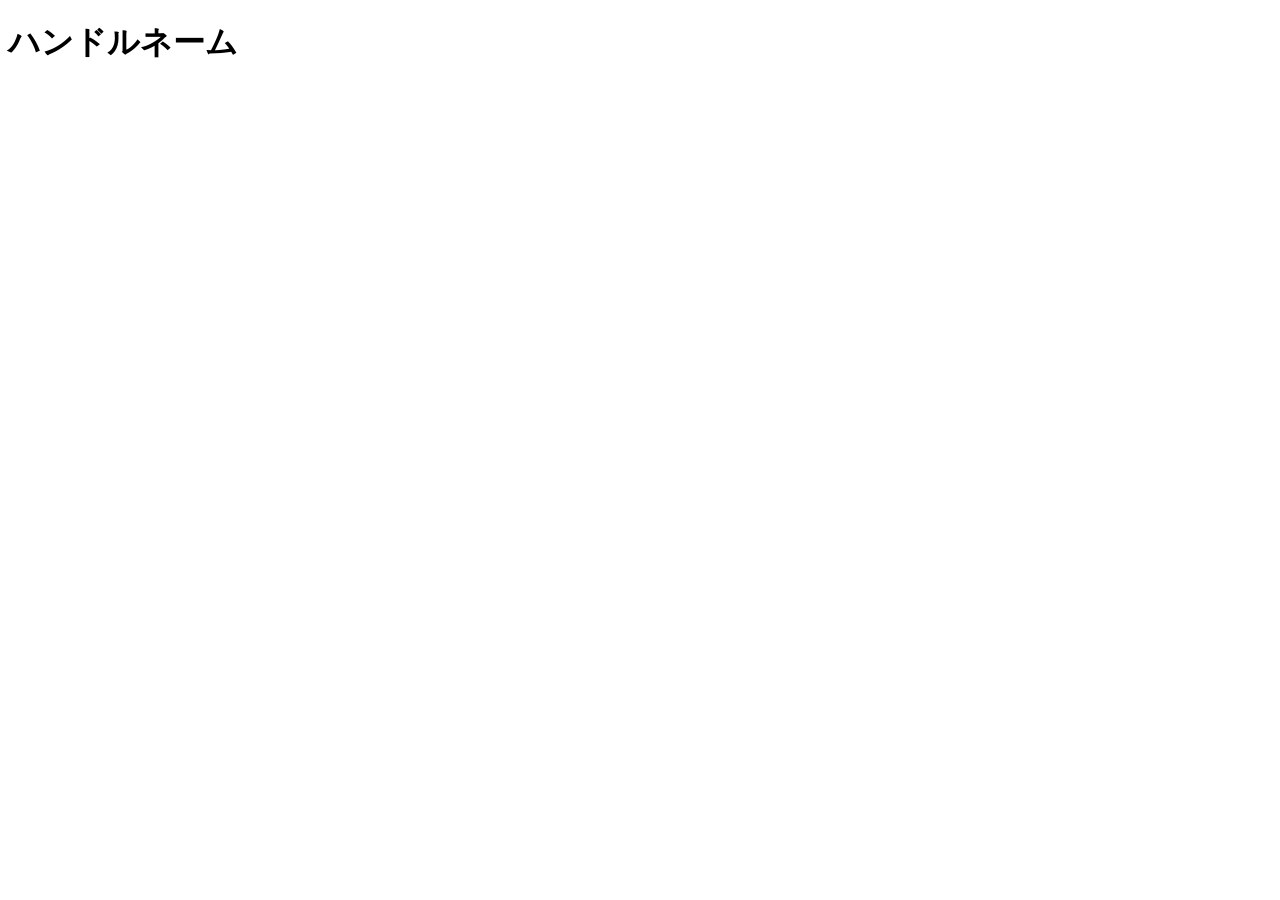
==== index.html @ 34ace8e6 "HTMLのひな形を作成" ====
<!DOCTYPE html>
<html lang="ja">
  <head>
    <meta charset="utf-8">
    <meta name="viewport" content="width=device-width, initial-scale=1">
    <title>ハンドルネームのポートフォリオ</title>
  </head>
  <body>
    <h1>ハンドルネーム</h1>
  </body>
</html>
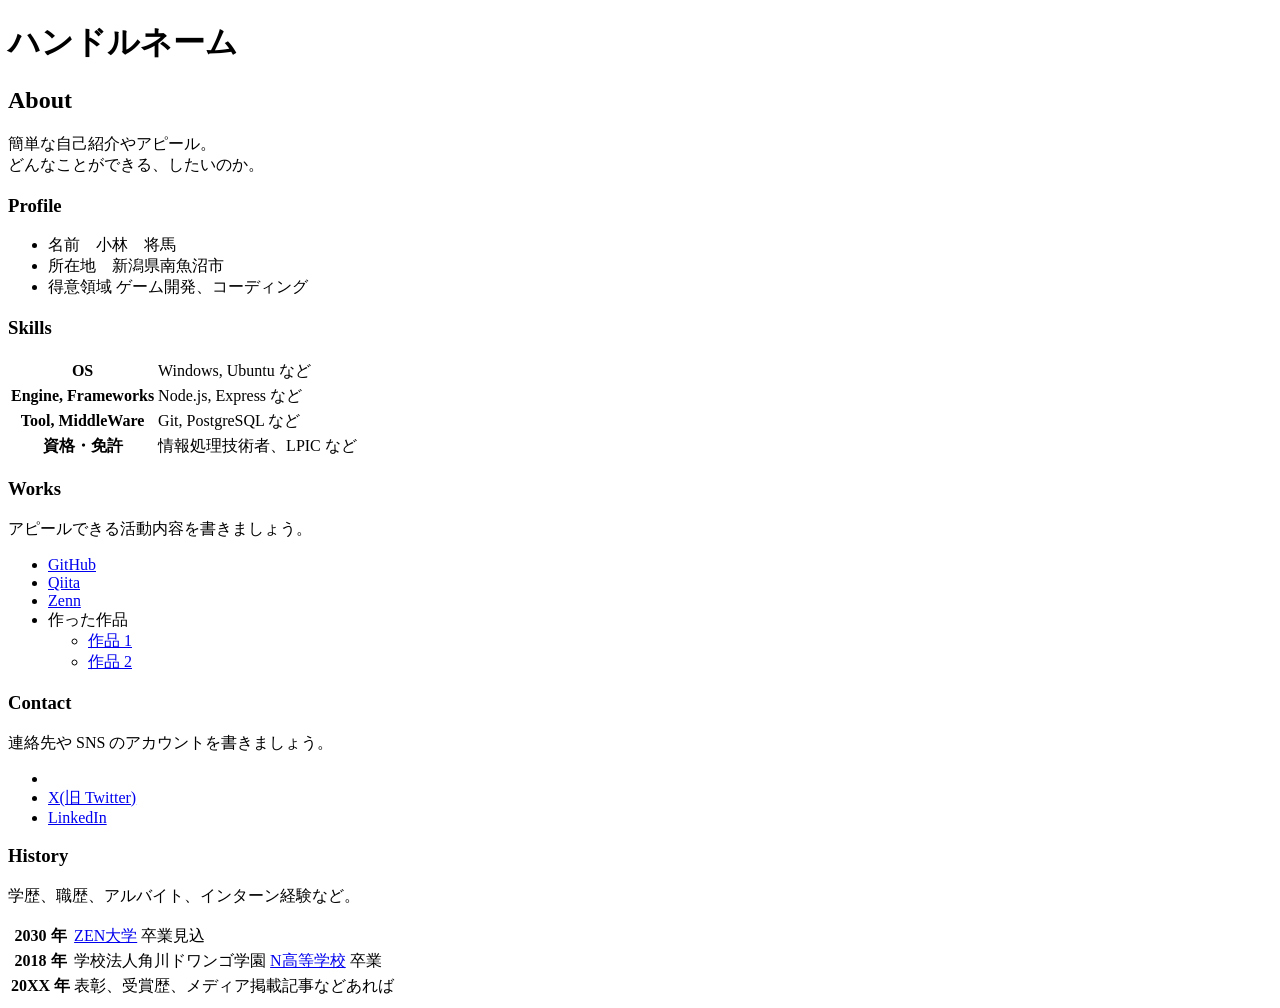
==== commit fd8b54b2: "自己紹介のテンプレート" ====
--- a/index.html
+++ b/index.html
@@ -7,5 +7,78 @@
   </head>
   <body>
     <h1>ハンドルネーム</h1>
+    
+    <h2>About</h2>
+    <p>
+      簡単な自己紹介やアピール。<br>
+      どんなことができる、したいのか。
+    </p>
+
+    <h3>Profile</h3>
+    <ul>
+      <li>名前　小林　将馬</li>
+      <li>所在地　新潟県南魚沼市</li>
+      <li>得意領域 ゲーム開発、コーディング</li>
+    </ul>
+
+    <h3>Skills</h3>
+    <table>
+      <tr>
+        <th>OS</th>
+        <td>Windows, Ubuntu など</td>
+      </tr>
+      <tr>
+        <th>Engine, Frameworks</th>
+        <td>Node.js, Express など</td>
+      </tr>
+      <tr>
+        <th>Tool, MiddleWare</th>
+        <td>Git, PostgreSQL など</td>
+      </tr>
+      <tr>
+        <th>資格・免許</th>
+        <td>情報処理技術者、LPIC など</td>
+      </tr>
+    </table>
+
+    <h3>Works</h3>
+    <p>アピールできる活動内容を書きましょう。</p>
+    <ul>
+      <li><a href="https://github.com/">GitHub</a></li>
+      <li><a href="https://qiita.com/">Qiita</a></li>
+      <li><a href="https://zenn.dev/">Zenn</a></li>
+      <li>
+        作った作品
+        <ul>
+          <li><a href="https://example.com/">作品 1</a></li>
+          <li><a href="https://example.com/">作品 2</a></li>
+        </ul>
+      </li>
+    </ul>
+
+    <h3>Contact</h3>
+    <p>連絡先や SNS のアカウントを書きましょう。</p>
+    <ul>
+      <li><a href="kobasho5844@gmail.com"></a></li>
+      <li><a href="https://twitter.com/n_yobikou">X(旧 Twitter)</a></li>
+      <li><a href="https://www.linkedin.com/">LinkedIn</a></li>
+    </ul>
+
+    <h3>History</h3>
+    <p>学歴、職歴、アルバイト、インターン経験など。</p>
+    <table>
+      <tr>
+        <th>2030 年</th>
+        <td><a href="https://zen.ac.jp/">ZEN大学</a> 卒業見込</td>
+      </tr>
+      <tr>
+        <th>2018 年</th>
+        <td>学校法人角川ドワンゴ学園 <a href="https://nnn.ed.jp/">N高等学校</a> 卒業</td>
+      </tr>
+      <tr>
+        <th>20XX 年</th>
+        <td>表彰、受賞歴、メディア掲載記事などあれば</td>
+      </tr>
+    </table>
   </body>
 </html>
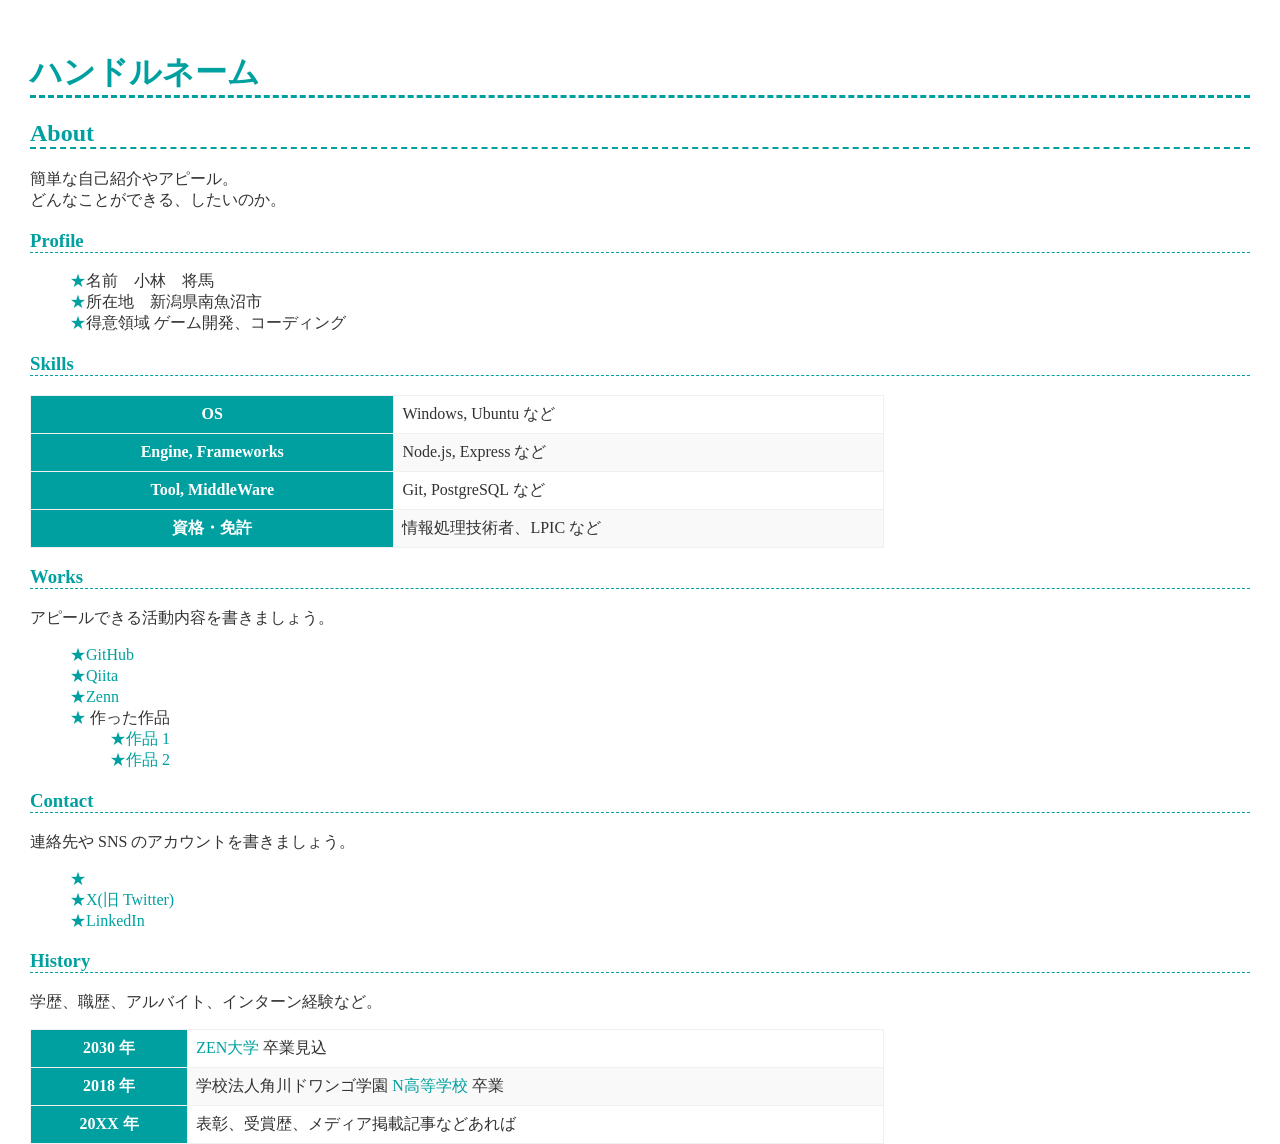
==== commit 1673b5fc: "スタイル変更" ====
--- a/index.html
+++ b/index.html
@@ -3,6 +3,7 @@
   <head>
     <meta charset="utf-8">
     <meta name="viewport" content="width=device-width, initial-scale=1">
+    <link href="style.css" rel="stylesheet">
     <title>ハンドルネームのポートフォリオ</title>
   </head>
   <body>
--- a/style.css
+++ b/style.css
@@ -0,0 +1,77 @@
+/* --------------------
+        全体
+-------------------- */
+
+:root {
+  --theme-color: #00a0a0;
+}
+
+* {
+  box-sizing: border-box;
+}
+
+html, body {
+  width: 100%;
+  height: 100%;
+}
+
+body {
+  margin: 0;
+  padding: 30px;
+  color: #333;
+}
+
+/* --------------------
+        見出し
+-------------------- */
+
+h1, h2, h3 {
+  color: var(--theme-color);
+  border-bottom: dashed 0.1em var(--theme-color);
+}
+
+/* --------------------
+        リンク
+-------------------- */
+
+a {
+  color: var(--theme-color);
+  text-decoration: none;
+}
+
+/* --------------------
+        リスト
+-------------------- */
+
+ul {
+  list-style: none;
+}
+li:before {
+  content: "★";
+  color: var(--theme-color);
+}
+
+/* --------------------
+          表
+-------------------- */
+
+table {
+  border-spacing: 0;
+  border-collapse: collapse;
+  border: solid 1px #f0f0f0;
+  min-width: 70%;
+}
+tr {
+  background-color: #fff;
+}
+tr:nth-child(2n) {
+  background-color: #f9f9f9;
+}
+th {
+  background: var(--theme-color);
+  color: #fff;
+}
+th, td {
+  border: solid 1px #f0f0f0;
+  padding: 0.5rem;
+}
